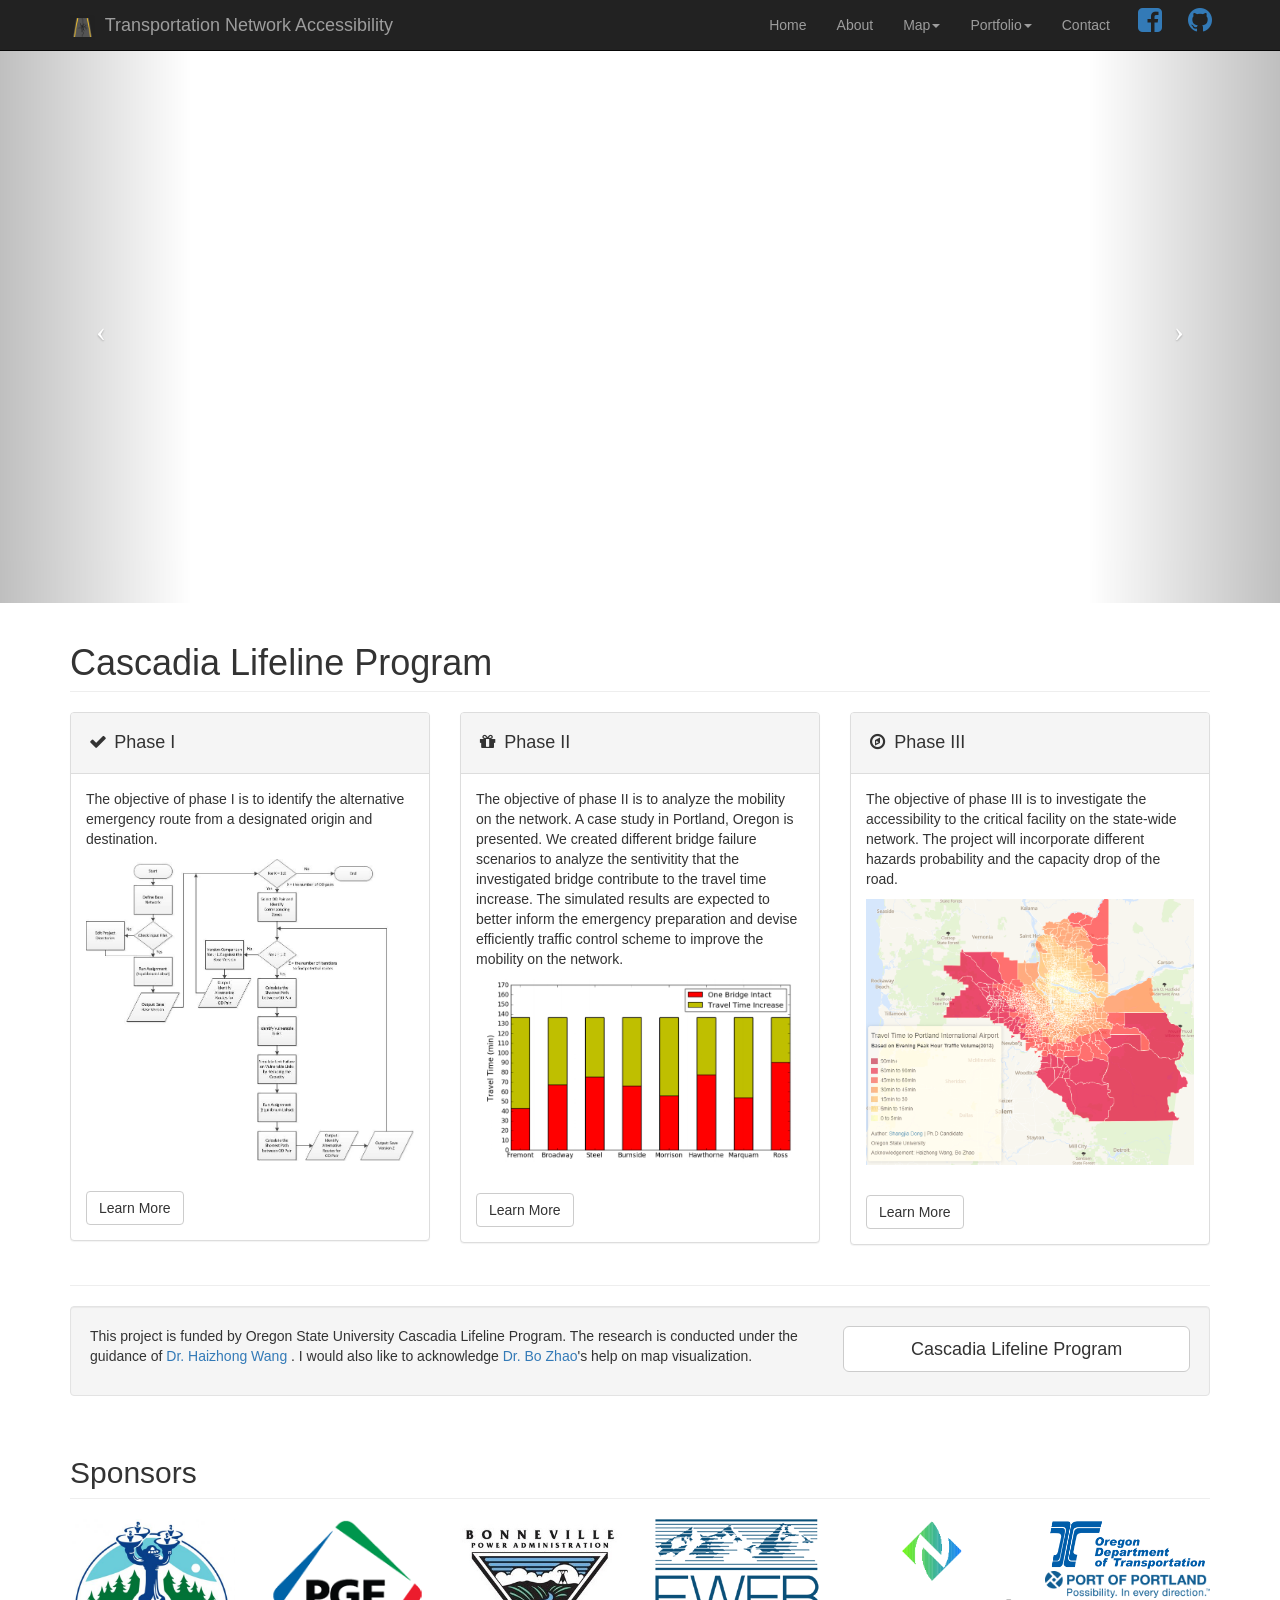
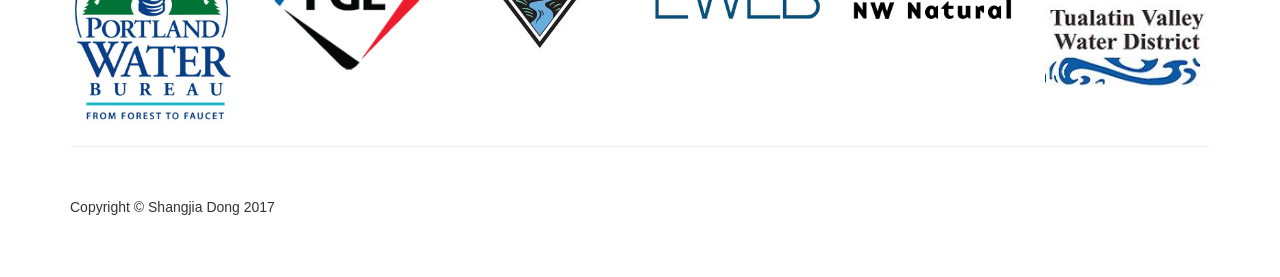
==== index.html @ e8683827 "content updated" ====
<!DOCTYPE html>
<html lang="en">

<head>

    <meta charset="utf-8">
    <meta http-equiv="X-UA-Compatible" content="IE=edge">
    <meta name="viewport" content="width=device-width, initial-scale=1">
    <meta name="description" content="">
    <meta name="author" content="">

    <title>NetorkAccessibility</title>

    <!-- Bootstrap Core CSS -->
    <link href="css/bootstrap.min.css" rel="stylesheet">

    <!-- Custom CSS -->
    <link href="css/modern-business.css" rel="stylesheet">

    <!-- Custom Fonts -->
    <link href="font-awesome/css/font-awesome.min.css" rel="stylesheet" type="text/css">
    <link rel="shortcut icon" href="assets/favicon/earthquake2.png" type="image/x-icon">
    <!-- HTML5 Shim and Respond.js IE8 support of HTML5 elements and media queries -->
    <!-- WARNING: Respond.js doesn't work if you view the page via file:// -->
    <!--[if lt IE 9]>
        <script src="https://oss.maxcdn.com/libs/html5shiv/3.7.0/html5shiv.js"></script>
        <script src="https://oss.maxcdn.com/libs/respond.js/1.4.2/respond.min.js"></script>
    <![endif]-->

</head>

<body>

    <!-- Navigation -->
    <nav class="navbar navbar-inverse navbar-fixed-top" role="navigation">
        <div class="container">
            <!-- Brand and toggle get grouped for better mobile display -->
            <div class="navbar-header">
                <button type="button" class="navbar-toggle" data-toggle="collapse" data-target="#bs-example-navbar-collapse-1">
                    <span class="sr-only">Toggle navigation</span>
                    <span class="icon-bar"></span>
                    <span class="icon-bar"></span>
                    <span class="icon-bar"></span>
                </button>
                <a class="navbar-brand" href="#">
                    <img src="img/earthquake2.png" class="align-top" height="25px" align="left"> &nbsp; Transportation Network Accessibility
                </a>
                <!--<a class="navbar-brand">Transportation Network Accessibility</a>-->
            </div>
            <!-- Collect the nav links, forms, and other content for toggling -->
            <div class="collapse navbar-collapse" id="bs-example-navbar-collapse-1">
                <ul class="nav navbar-nav navbar-right">
                    <li>
                        <a href="index.html">Home</a>
                    </li>
                    <li>
                        <a href="about.html">About</a>
                    </li>
                    <!--<li>-->
                        <!--<a href="services.html">Map</a>-->
                    <!--</li>-->
                    <li class="dropdown">
                        <a href="#" class="dropdown-toggle" data-toggle="dropdown">Map<b class="caret"></b></a>
                        <ul class="dropdown-menu">
                            <li>
                                <a href="2dmap.html">Map - 2D</a>
                            </li>
                            <li>
                                <a href="3dmap.html">Map - 3D</a>
                            </li>

                        </ul>
                    </li>
                    <li class="dropdown">
                        <a href="#" class="dropdown-toggle" data-toggle="dropdown">Portfolio<b class="caret"></b></a>
                        <ul class="dropdown-menu">
                            <li>
                                <a href="assets/Final_Report_Lifeline.pdf" target="_blank">Phase 1</a>
                            </li>
                            <li>
                                <a href="https://www.researchgate.net/publication/319494030_Post-Disaster_Mobility_in_Disrupted_Transportation_Network_Case_Study_of_Portland_Oregon" target="_blank">Phase 2</a>
                            </li>
                            <li>
                                <a href="#">Phase 3 - Developing</a>
                            </li>
                            <!--<li>-->
                            <!--<a href="portfolio-4-col.html">4 Column Portfolio</a>-->
                            <!--</li>-->
                            <!--<li>-->
                            <!--<a href="portfolio-item.html">Single Portfolio Item</a>-->
                            <!--</li>-->
                        </ul>
                    </li>
                    <li>
                        <a href="contact.html">Contact</a>
                    </li>
                    <!--<li>-->
                        <!--<a href="contact.html">Contact</a>-->
                    <!--</li>-->

                    <li class = 'button'>
                        <dt>
                            <!--facebook icon-->
                            <a class="fa fa-facebook-square btn fa-2x"
                               href="https://www.facebook.com/sharer/sharer.php?u=https%3A//shangjiadong.github.io/NetAcce/"
                               target="_blank"></a>
                        </dt>
                    </li>
                    <li class = 'button'>
                        <dt>
                            <!--facebook icon-->
                            <a class="fa fa-github btn fa-2x" href="https://github.com/shangjiadong/NetAcce"
                               target="_blank"></a>
                        </dt>
                    </li>

                    <!--<li class="dropdown">-->
                        <!--<a href="#" class="dropdown-toggle" data-toggle="dropdown">Blog <b class="caret"></b></a>-->
                        <!--<ul class="dropdown-menu">-->
                            <!--<li>-->
                                <!--<a href="blog-home-1.html">Blog Home 1</a>-->
                            <!--</li>-->
                            <!--<li>-->
                                <!--<a href="blog-home-2.html">Blog Home 2</a>-->
                            <!--</li>-->
                            <!--<li>-->
                                <!--<a href="blog-post.html">Blog Post</a>-->
                            <!--</li>-->
                        <!--</ul>-->
                    <!--</li>-->
                    <!--<li class="dropdown">-->
                        <!--<a href="#" class="dropdown-toggle" data-toggle="dropdown">Other Pages <b class="caret"></b></a>-->
                        <!--<ul class="dropdown-menu">-->
                            <!--<li>-->
                                <!--<a href="full-width.html">Full Width Page</a>-->
                            <!--</li>-->
                            <!--<li>-->
                                <!--<a href="sidebar.html">Sidebar Page</a>-->
                            <!--</li>-->
                            <!--<li>-->
                                <!--<a href="faq.html">FAQ</a>-->
                            <!--</li>-->
                            <!--<li>-->
                                <!--<a href="404.html">404</a>-->
                            <!--</li>-->
                            <!--<li>-->
                                <!--<a href="pricing.html">Pricing Table</a>-->
                            <!--</li>-->
                        <!--</ul>-->
                    <!--</li>-->
                </ul>
            </div>
            <!-- /.navbar-collapse -->
        </div>
        <!-- /.container -->
    </nav>

    <!-- Header Carousel -->
    <header id="myCarousel" class="carousel slide">
        <!-- Indicators -->
        <ol class="carousel-indicators">
            <li data-target="#myCarousel" data-slide-to="0" class="active"></li>
            <li data-target="#myCarousel" data-slide-to="1"></li>
            <li data-target="#myCarousel" data-slide-to="2"></li>
            <li data-target="#myCarousel" data-slide-to="3"></li>

        </ol>

        <!-- Wrapper for slides -->
        <div class="carousel-inner">

            <div class="item active">
                <div class="fill" style="background-image:url('img/traffic.jpg');"></div>
                <div class="carousel-caption">
                    <!--<h2>Travel Time</h2>-->
                </div>
            </div>
            <div class="item">
                <div class="fill" style="background-image:url('img/earthquake3.jpg');"></div>
                <div class="carousel-caption">
                    <!--<h2>Bridge Failure Mobility Impact</h2>-->
                </div>
            </div>
            <div class="item">
                <div class="fill" style="background-image:url('img/landslide.jpg');"></div>
                <div class="carousel-caption">
                    <!--<h2>Bridge Failure Analysis</h2>-->
                </div>
            </div>

            <div class="item">
                <div class="fill" style="background-image:url('img/fire.jpg');"></div>
                <div class="carousel-caption">
                    <!--<h2>Travel Time</h2>-->
                </div>
            </div>

        </div>

        <!-- Controls -->
        <a class="left carousel-control" href="#myCarousel" data-slide="prev">
            <span class="icon-prev"></span>
        </a>
        <a class="right carousel-control" href="#myCarousel" data-slide="next">
            <span class="icon-next"></span>
        </a>
    </header>

    <!-- Page Content -->
    <div class="container">

        <!-- Marketing Icons Section -->
        <div class="row">
            <div class="col-lg-12">
                <h1 class="page-header">
                    Cascadia Lifeline Program
                </h1>
            </div>
            <div class="col-md-4">
                <div class="panel panel-default">
                    <div class="panel-heading">
                        <h4><i class="fa fa-fw fa-check"></i> Phase I</h4>
                    </div>
                    <div class="panel-body">
                        <p>The objective of phase I is to identify the alternative emergency route from a designated origin and destination.</p>
                        <a href="assets/Final_Report_Lifeline.pdf" target="_blank">
                            <img class="img-responsive img-portfolio img-hover" src="img/framework.jpg" alt="">
                        </a>
                        <a href="assets/Final_Report_Lifeline.pdf" target="_blank" class="btn btn-default">Learn More</a>
                    </div>
                </div>
            </div>
            <div class="col-md-4">
                <div class="panel panel-default">
                    <div class="panel-heading">
                        <h4><i class="fa fa-fw fa-gift"></i> Phase II</h4>
                    </div>
                    <div class="panel-body">
                        <p>The objective of phase II is to analyze the mobility on the network. A case study in Portland, Oregon is presented. We created different bridge failure scenarios to analyze the sentivitity that the investigated bridge contribute to the travel time increase. The simulated results are expected to better inform the emergency preparation and devise efficiently traffic control scheme to improve the mobility on the network. </p>
                        <a href="https://www.researchgate.net/profile/Shangjia_Dong/publication/319494030_Post-Disaster_Mobility_in_Disrupted_Transportation_Network_Case_Study_of_Portland_Oregon/links/59af23700f7e9bf3c7239050/Post-Disaster-Mobility-in-Disrupted-Transportation-Network-Case-Study-of-Portland-Oregon.pdf" target="_blank">
                            <img class="img-responsive img-portfolio img-hover" src="img/sensitivity.PNG" alt="">
                        </a>
                        <a href="https://www.researchgate.net/profile/Shangjia_Dong/publication/319494030_Post-Disaster_Mobility_in_Disrupted_Transportation_Network_Case_Study_of_Portland_Oregon/links/59af23700f7e9bf3c7239050/Post-Disaster-Mobility-in-Disrupted-Transportation-Network-Case-Study-of-Portland-Oregon.pdf" target="_blank" class="btn btn-default">Learn More</a>
                    </div>
                </div>
            </div>
            <div class="col-md-4">
                <div class="panel panel-default">
                    <div class="panel-heading">
                        <h4><i class="fa fa-fw fa-compass"></i> Phase III</h4>
                    </div>
                    <div class="panel-body">
                        <p>The objective of phase III is to investigate the accessibility to the critical facility on the state-wide network. The project will incorporate different hazards probability and the capacity drop of the road.</p>
                        <a href="portfolio-item.html" target="_blank">
                            <img class="img-responsive img-portfolio img-hover" src="img/accessibility.PNG" alt="">
                        </a>
                        <a href="#" class="btn btn-default" target="_blank">Learn More</a>
                    </div>
                </div>
            </div>
        </div>
        <!-- /.row -->

        <!-- Portfolio Section -->
        <!--<div class="row">-->
            <!--<div class="col-lg-12">-->
                <!--<h2 class="page-header">Portfolio Heading</h2>-->
            <!--</div>-->
            <!--<div class="col-md-4 col-sm-6">-->
                <!--<a href="assets/Final_Report_Lifeline.pdf" target="_blank">-->
                    <!--<img class="img-responsive img-portfolio img-hover" src="img/framework.jpg" alt="">-->
                <!--</a>-->
            <!--</div>-->
            <!--<div class="col-md-4 col-sm-6">-->
                <!--<a href="https://www.researchgate.net/profile/Shangjia_Dong/publication/319494030_Post-Disaster_Mobility_in_Disrupted_Transportation_Network_Case_Study_of_Portland_Oregon/links/59af23700f7e9bf3c7239050/Post-Disaster-Mobility-in-Disrupted-Transportation-Network-Case-Study-of-Portland-Oregon.pdf" target="_blank">-->
                    <!--<img class="img-responsive img-portfolio img-hover" src="img/sensitivity.PNG" alt="">-->
                <!--</a>-->
            <!--</div>-->
            <!--<div class="col-md-4 col-sm-6">-->
                <!--<a href="portfolio-item.html">-->
                    <!--<img class="img-responsive img-portfolio img-hover" src="img/accessibility.PNG" alt="">-->
                <!--</a>-->
            <!--</div>-->
            <!--<div class="col-md-4 col-sm-6">-->
                <!--<a href="portfolio-item.html">-->
                    <!--<img class="img-responsive img-portfolio img-hover" src="http://placehold.it/700x450" alt="">-->
                <!--</a>-->
            <!--</div>-->
            <!--<div class="col-md-4 col-sm-6">-->
                <!--<a href="portfolio-item.html">-->
                    <!--<img class="img-responsive img-portfolio img-hover" src="http://placehold.it/700x450" alt="">-->
                <!--</a>-->
            <!--</div>-->
            <!--<div class="col-md-4 col-sm-6">-->
                <!--<a href="portfolio-item.html">-->
                    <!--<img class="img-responsive img-portfolio img-hover" src="http://placehold.it/700x450" alt="">-->
                <!--</a>-->
            <!--</div>-->
        <!--</div>-->
        <!-- /.row -->

        <!-- Features Section -->
        <!--<div class="row">-->
            <!--<div class="col-lg-12">-->
                <!--<h2 class="page-header">Modern Business Features</h2>-->
            <!--</div>-->
            <!--<div class="col-md-6">-->
                <!--<p>The Modern Business template by Start Bootstrap includes:</p>-->
                <!--<ul>-->
                    <!--<li><strong>Bootstrap v3.2.0</strong>-->
                    <!--</li>-->
                    <!--<li>jQuery v1.11.0</li>-->
                    <!--<li>Font Awesome v4.1.0</li>-->
                    <!--<li>Working PHP contact form with validation</li>-->
                    <!--<li>Unstyled page elements for easy customization</li>-->
                    <!--<li>17 HTML pages</li>-->
                <!--</ul>-->
                <!--<p>Lorem ipsum dolor sit amet, consectetur adipisicing elit. Corporis, omnis doloremque non cum id reprehenderit, quisquam totam aspernatur tempora minima unde aliquid ea culpa sunt. Reiciendis quia dolorum ducimus unde.</p>-->
            <!--</div>-->
            <!--<div class="col-md-6">-->
                <!--<img class="img-responsive" src="http://placehold.it/700x450" alt="">-->
            <!--</div>-->
        <!--</div>-->
        <!-- /.row -->

        <hr>

        <!-- Call to Action Section -->
        <div class="well">
            <div class="row">
                <div class="col-md-8">
                    <p>This project is funded by Oregon State University Cascadia Lifeline Program. The research is conducted under the guidance of <a href= "http://cce.oregonstate.edu/wang"> Dr. Haizhong Wang </a>. I would also like to acknowledge <a href= "http://ceoas.oregonstate.edu/profile/zhao/"> Dr. Bo Zhao</a>'s help on map visualization.</p>
                </div>
                <div class="col-md-4">
                    <a class="btn btn-lg btn-default btn-block" href="http://cascadia.oregonstate.edu/" target="_blank">Cascadia Lifeline Program</a>
                </div>
            </div>
        </div>

        <!-- Our Customers -->
        <div class="row">
            <div class="col-lg-12">
                <h2 class="page-header">Sponsors</h2>
            </div>
            <div class="col-md-2 col-sm-4 col-xs-6">
                <img class="img-responsive customer-img" src="img/pwb.jpg" height="35px" alt="">
            </div>
            <div class="col-md-2 col-sm-4 col-xs-6">
                <img class="img-responsive customer-img" src="img/PGE.png" alt="">
            </div>
            <div class="col-md-2 col-sm-4 col-xs-6">
                <img class="img-responsive customer-img" src="img/bonneville.jpg" alt="">
            </div>
            <div class="col-md-2 col-sm-4 col-xs-6">
                <img class="img-responsive customer-img" src="img/eweb.png" alt="">
            </div>
            <div class="col-md-2 col-sm-4 col-xs-6">
                <img class="img-responsive customer-img" src="img/nwnatural.png" alt="">
            </div>
            <div class="col-md-2 col-sm-4 col-xs-6">
                <img class="img-responsive customer-img" src="img/odot.png" alt="">
            </div>
            <div class="col-md-2 col-sm-4 col-xs-6">
                <img class="img-responsive customer-img" src="img/portportland.png" alt="">
            </div>
            <div class="col-md-2 col-sm-4 col-xs-6">
                <img class="img-responsive customer-img" src="img/TVWD_LOGO.jpg" alt="">
            </div>
        </div>

        <hr>

        <!-- Footer -->
        <footer>
            <div class="row">
                <div class="col-lg-12">
                    <p>Copyright &copy; Shangjia Dong 2017</p>
                </div>
            </div>
        </footer>

    </div>
    <!-- /.container -->

    <!-- jQuery -->
    <script src="js/jquery.js"></script>

    <!-- Bootstrap Core JavaScript -->
    <script src="js/bootstrap.min.js"></script>

    <!-- Script to Activate the Carousel -->
    <script>
    $('.carousel').carousel({
        interval: 5000 //changes the speed
    })
    </script>

</body>

</html>
---- css/modern-business.css ----
/*!
 * Start Bootstrap - Modern Business (http://startbootstrap.com/)
 * Copyright 2013-2016 Start Bootstrap
 * Licensed under MIT (https://github.com/BlackrockDigital/startbootstrap/blob/gh-pages/LICENSE)
 */

/* Global Styles */

html,
body {
    height: 100%;
}

body {
    padding-top: 50px; /* Required padding for .navbar-fixed-top. Remove if using .navbar-static-top. Change if height of navigation changes. */
}

.img-portfolio {
    margin-bottom: 30px;
}

.img-hover:hover {
    opacity: 0.8;
}

/* Home Page Carousel */

header.carousel {
    height: 65%;
}

header.carousel .item,
header.carousel .item.active,
header.carousel .carousel-inner {
    height: 100%;
}

header.carousel .fill {
    width: 100%;
    height: 100%;
    background-position: center;
    background-size: cover;
}

/* 404 Page Styles */

.error-404 {
    font-size: 100px;
}

/* Pricing Page Styles */

.price {
    display: block;
    font-size: 50px;
    line-height: 50px;
}

.price sup {
    top: -20px;
    left: 2px;
    font-size: 20px;
}

.period {
    display: block;
    font-style: italic;
}

/* Footer Styles */

footer {
    margin: 50px 0;
}

/* Responsive Styles */

@media(max-width:991px) {
    .customer-img,
    .img-related {
        margin-bottom: 30px;
    }
}

@media(max-width:767px) {
    .img-portfolio {
        margin-bottom: 15px;
    }

    header.carousel .carousel {
        height: 70%;
    }
}
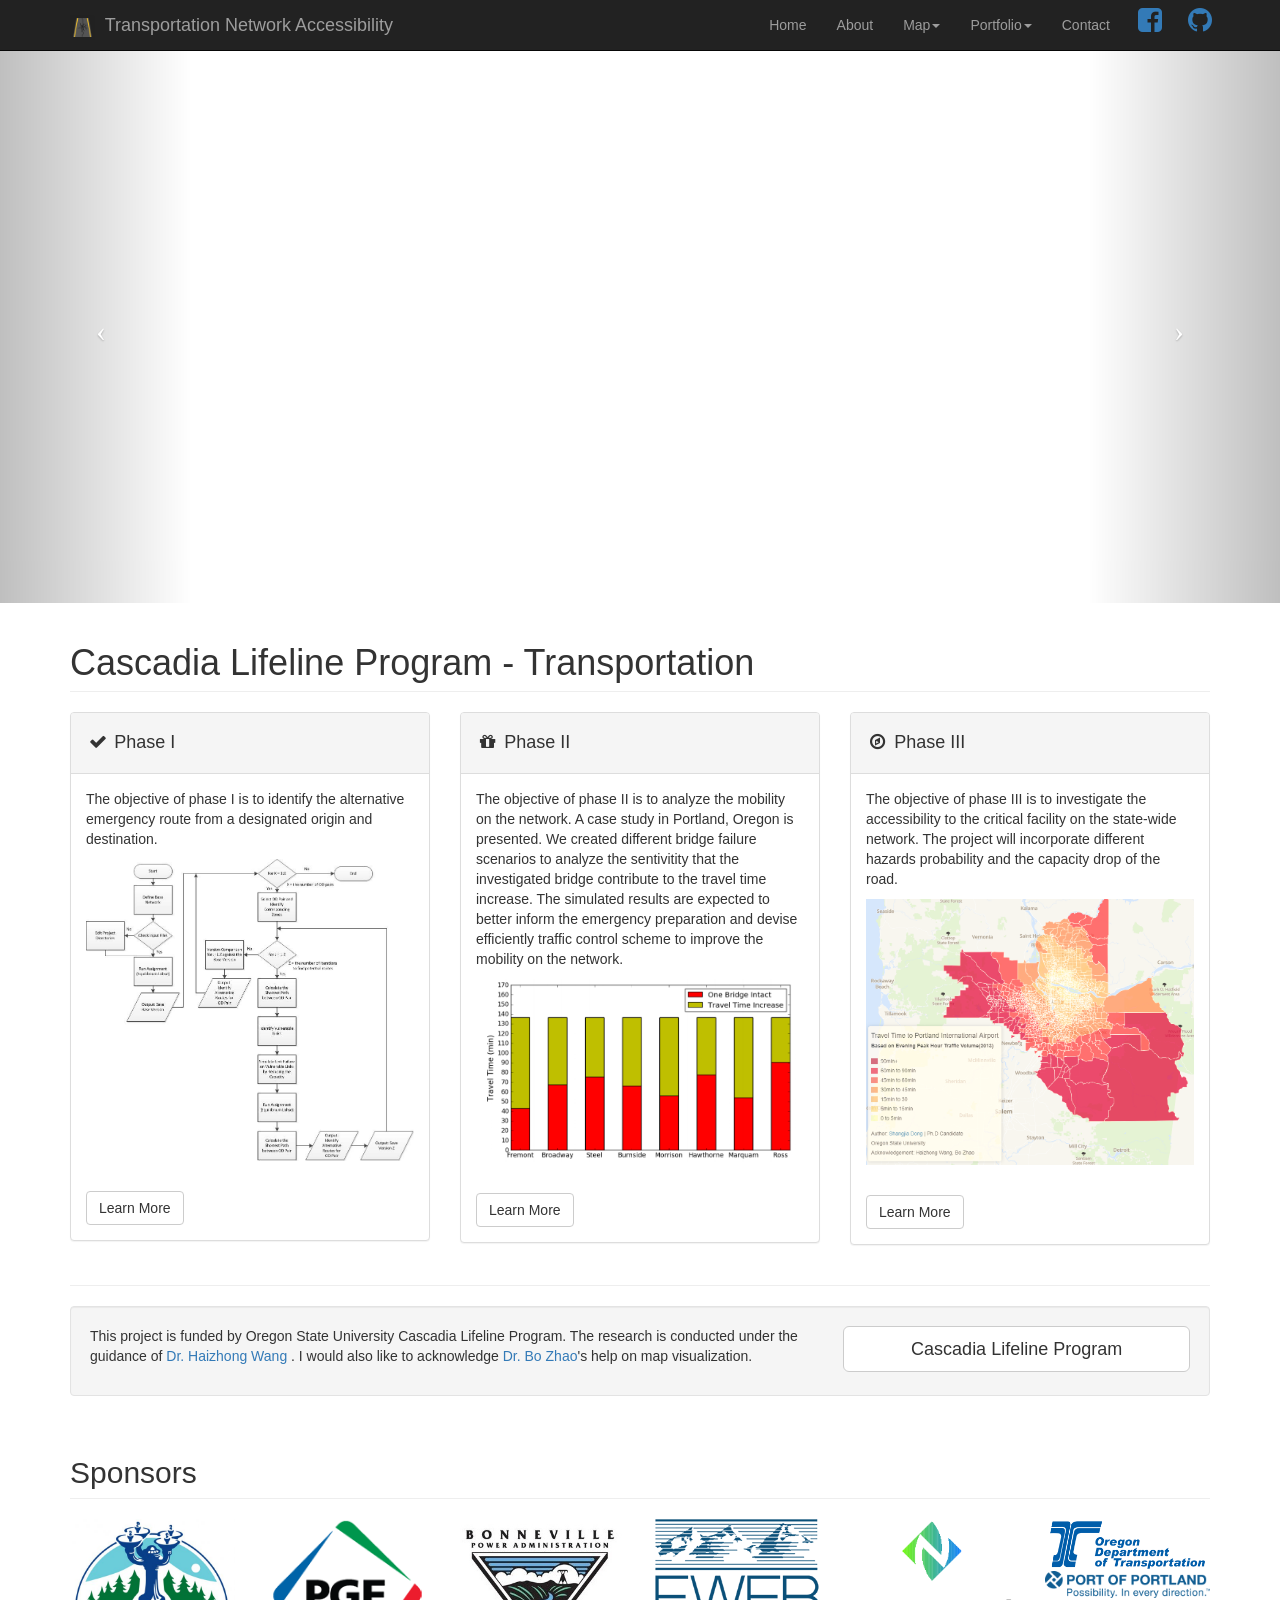
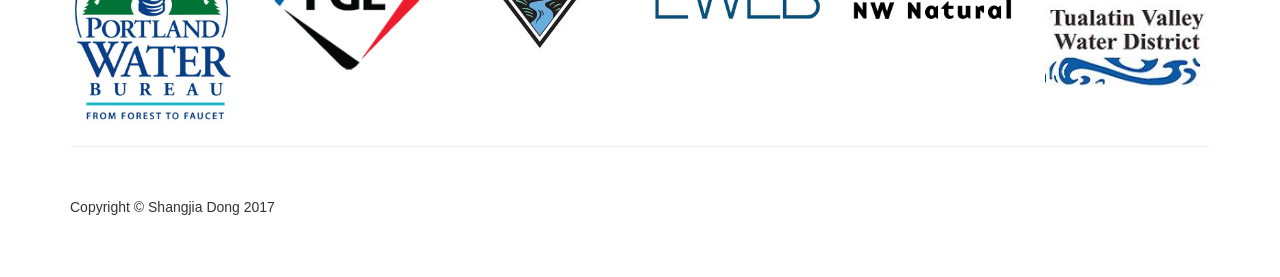
==== commit 92cbe805: "updated readme" ====
--- a/index.html
+++ b/index.html
@@ -9,7 +9,7 @@
     <meta name="description" content="">
     <meta name="author" content="">
 
-    <title>NetorkAccessibility</title>
+    <title>NetworkAccessibility</title>
 
     <!-- Bootstrap Core CSS -->
     <link href="css/bootstrap.min.css" rel="stylesheet">
@@ -102,14 +102,14 @@
                         <dt>
                             <!--facebook icon-->
                             <a class="fa fa-facebook-square btn fa-2x"
-                               href="https://www.facebook.com/sharer/sharer.php?u=https%3A//shangjiadong.github.io/NetAcce/"
+                               href="https://www.facebook.com/sharer/sharer.php?u=https%3A//shangjiadong.github.io/netAcce/"
                                target="_blank"></a>
                         </dt>
                     </li>
                     <li class = 'button'>
                         <dt>
                             <!--facebook icon-->
-                            <a class="fa fa-github btn fa-2x" href="https://github.com/shangjiadong/NetAcce"
+                            <a class="fa fa-github btn fa-2x" href="https://github.com/shangjiadong/networkAccess"
                                target="_blank"></a>
                         </dt>
                     </li>
@@ -213,7 +213,7 @@
         <div class="row">
             <div class="col-lg-12">
                 <h1 class="page-header">
-                    Cascadia Lifeline Program
+                    Cascadia Lifeline Program - Transportation
                 </h1>
             </div>
             <div class="col-md-4">
